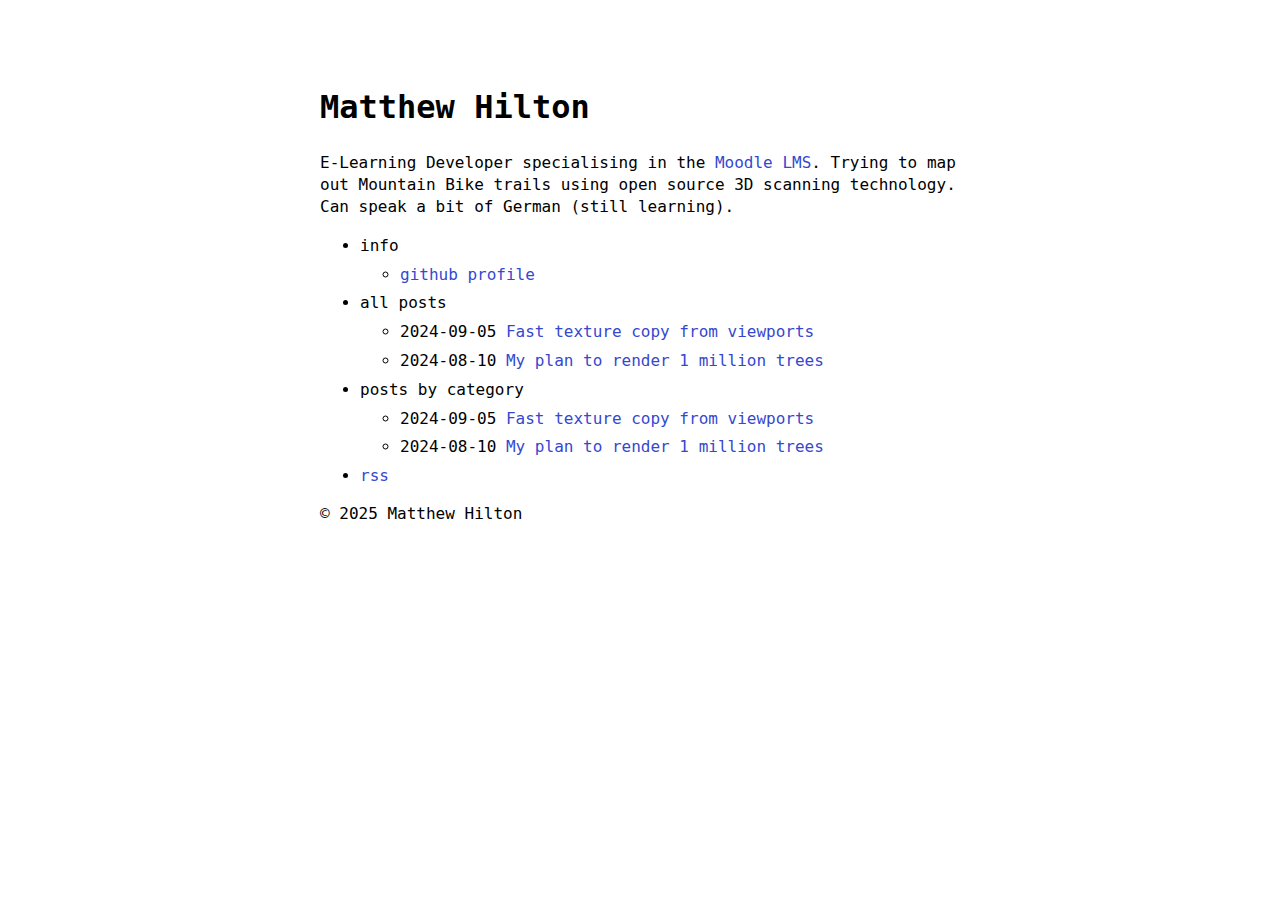
==== index.html @ ec4a8831 "deploy: d000a54d1fce532d34bb81f3a402c14c478342d5" ====
<!doctype html><html lang=en-us><head><meta name=generator content="Hugo 0.145.0"><meta charset=utf-8><meta http-equiv=X-UA-Compatible content="IE=edge"><meta name=viewport content="width=device-width,initial-scale=1"><title>Matthew Hilton
</title><link rel="shortcut icon" type=image/x-icon href=/><link rel=stylesheet href=/css/main.51652302d3a998bf7887aed5c2cf89141bbebdf45a2c8f87b0717a3cf4f51c4e53c694c328fb1de78c3a625a1c01f80745bf1f2f42c040647a245cbbb6c2d1d7.css integrity="sha512-UWUjAtOpmL94h67Vws+JFBu+vfRaLI+HsHF6PPT1HE5TxpTDKPsd54w6YlocAfgHRb8fL0LAQGR6JFy7tsLR1w=="></head><body a=auto><main class=page-content aria-label=Content><div class=w><header><h1>Matthew Hilton</h1></header><p>E-Learning Developer specialising in the <a href=https://moodle.org/>Moodle LMS</a>. Trying to map out Mountain Bike trails using open source 3D scanning technology. Can speak a bit of German (still learning).</p><ul><li>info</li><ul><li><a href=https://github.com/matthewhilton>github profile</a></li></ul><li>all posts</li><ul><li><span>2024-09-05</span>
<a href=/posts/godot/02-fast-texture-copy/>Fast texture copy from viewports</a></li><li><span>2024-08-10</span>
<a href=/posts/godot/2024-08-10-rendering-1-million-trees.md/>My plan to render 1 million trees</a></li></ul><li>posts by category</li><ul><li><span>2024-09-05</span>
<a href=/posts/godot/02-fast-texture-copy/>Fast texture copy from viewports</a></li><li><span>2024-08-10</span>
<a href=/posts/godot/2024-08-10-rendering-1-million-trees.md/>My plan to render 1 million trees</a></li></ul><li><a href=/index.xml>rss</a></li></ul><footer class=site-footer><p>&copy; 2025 Matthew Hilton</p></footer></div></main></body></html>
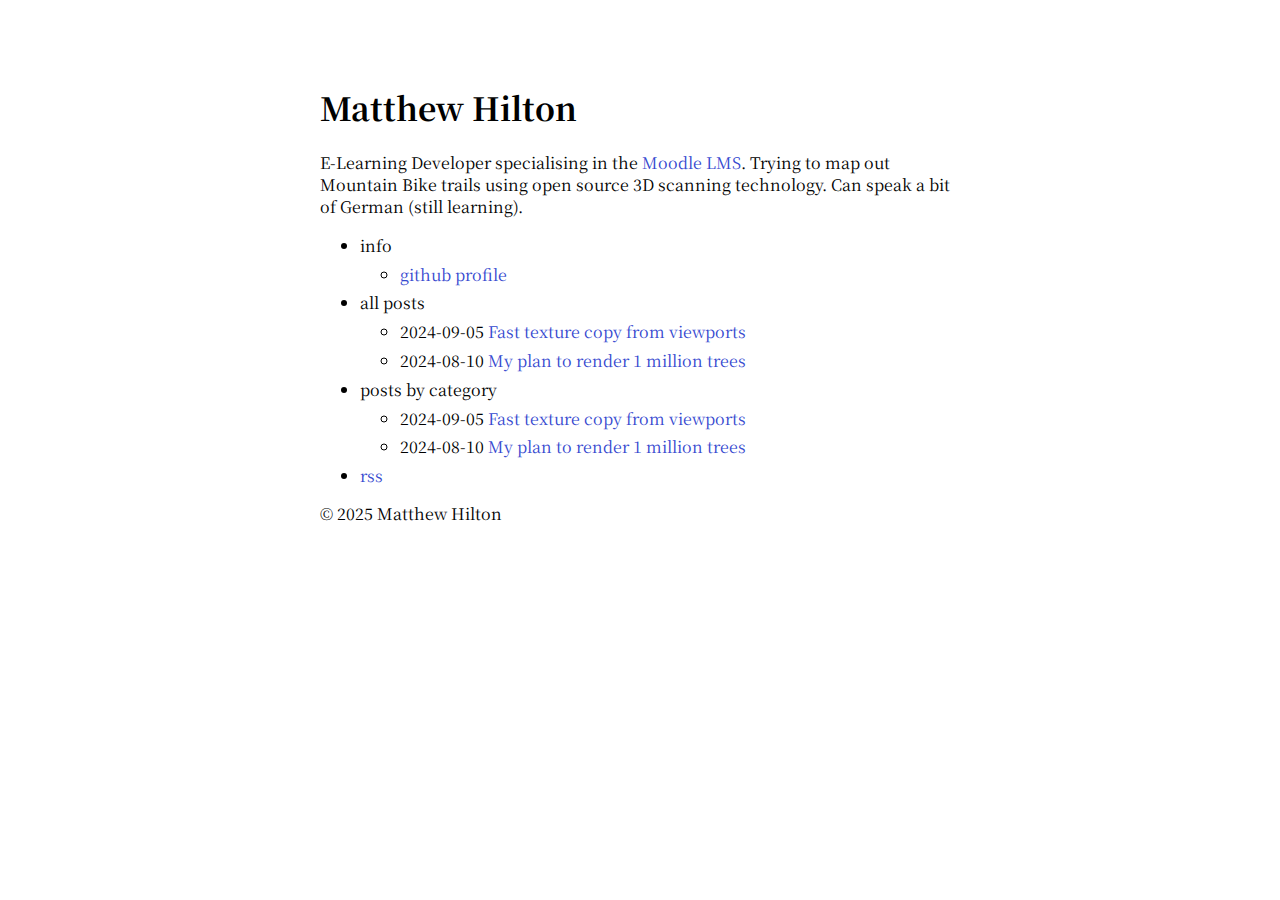
==== commit 3abac30e: "deploy: e254d53d2cbccf26093777a45844bb4e3caa38e3" ====
--- a/index.html
+++ b/index.html
@@ -1,5 +1,5 @@
 <!doctype html><html lang=en-us><head><meta name=generator content="Hugo 0.145.0"><meta charset=utf-8><meta http-equiv=X-UA-Compatible content="IE=edge"><meta name=viewport content="width=device-width,initial-scale=1"><title>Matthew Hilton
-</title><link rel="shortcut icon" type=image/x-icon href=/><link rel=stylesheet href=/css/main.51652302d3a998bf7887aed5c2cf89141bbebdf45a2c8f87b0717a3cf4f51c4e53c694c328fb1de78c3a625a1c01f80745bf1f2f42c040647a245cbbb6c2d1d7.css integrity="sha512-UWUjAtOpmL94h67Vws+JFBu+vfRaLI+HsHF6PPT1HE5TxpTDKPsd54w6YlocAfgHRb8fL0LAQGR6JFy7tsLR1w=="></head><body a=auto><main class=page-content aria-label=Content><div class=w><header><h1>Matthew Hilton</h1></header><p>E-Learning Developer specialising in the <a href=https://moodle.org/>Moodle LMS</a>. Trying to map out Mountain Bike trails using open source 3D scanning technology. Can speak a bit of German (still learning).</p><ul><li>info</li><ul><li><a href=https://github.com/matthewhilton>github profile</a></li></ul><li>all posts</li><ul><li><span>2024-09-05</span>
+</title><link rel="shortcut icon" type=image/x-icon href=/><link rel=stylesheet href=/css/main.51652302d3a998bf7887aed5c2cf89141bbebdf45a2c8f87b0717a3cf4f51c4e53c694c328fb1de78c3a625a1c01f80745bf1f2f42c040647a245cbbb6c2d1d7.css integrity="sha512-UWUjAtOpmL94h67Vws+JFBu+vfRaLI+HsHF6PPT1HE5TxpTDKPsd54w6YlocAfgHRb8fL0LAQGR6JFy7tsLR1w=="><link rel=preconnect href=https://fonts.googleapis.com><link rel=preconnect href=https://fonts.gstatic.com crossorigin><link href="https://fonts.googleapis.com/css2?family=Noto+Serif+JP:wght@200..900&display=swap" rel=stylesheet><style>body{font-family:noto serif jp,serif;font-optical-sizing:auto}</style></head><body a=auto><main class=page-content aria-label=Content><div class=w><header><h1>Matthew Hilton</h1></header><p>E-Learning Developer specialising in the <a href=https://moodle.org/>Moodle LMS</a>. Trying to map out Mountain Bike trails using open source 3D scanning technology. Can speak a bit of German (still learning).</p><ul><li>info</li><ul><li><a href=https://github.com/matthewhilton>github profile</a></li></ul><li>all posts</li><ul><li><span>2024-09-05</span>
 <a href=/posts/godot/02-fast-texture-copy/>Fast texture copy from viewports</a></li><li><span>2024-08-10</span>
 <a href=/posts/godot/2024-08-10-rendering-1-million-trees.md/>My plan to render 1 million trees</a></li></ul><li>posts by category</li><ul><li><span>2024-09-05</span>
 <a href=/posts/godot/02-fast-texture-copy/>Fast texture copy from viewports</a></li><li><span>2024-08-10</span>
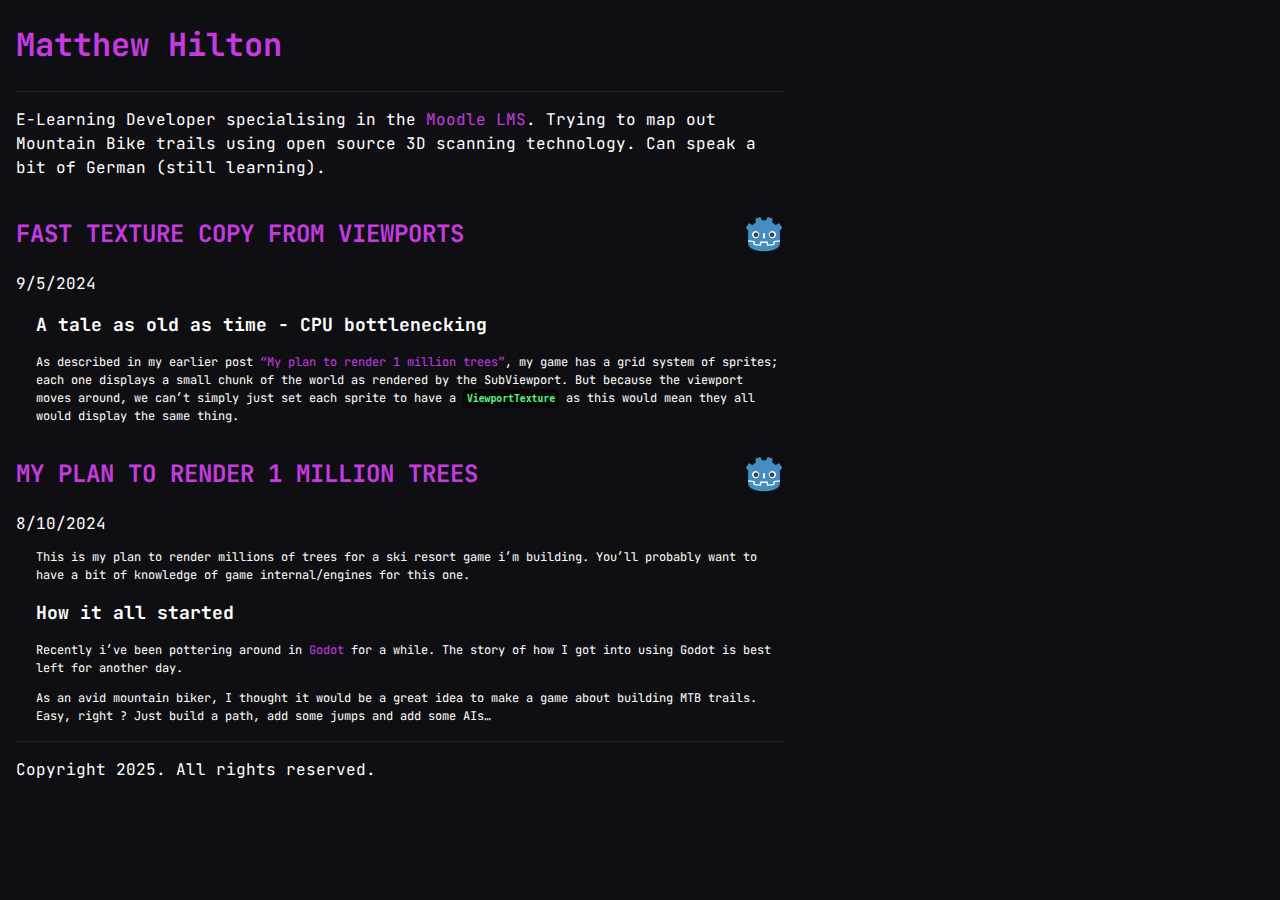
==== commit e3f5e585: "deploy: c4816ae3a58c7ab78ce87d56805d0fcd0dd557d1" ====
--- a/index.html
+++ b/index.html
@@ -1,6 +1,2 @@
-<!doctype html><html lang=en-us><head><meta name=generator content="Hugo 0.145.0"><meta charset=utf-8><meta http-equiv=X-UA-Compatible content="IE=edge"><meta name=viewport content="width=device-width,initial-scale=1"><title>Matthew Hilton
-</title><link rel="shortcut icon" type=image/x-icon href=/><link rel=stylesheet href=/css/main.51652302d3a998bf7887aed5c2cf89141bbebdf45a2c8f87b0717a3cf4f51c4e53c694c328fb1de78c3a625a1c01f80745bf1f2f42c040647a245cbbb6c2d1d7.css integrity="sha512-UWUjAtOpmL94h67Vws+JFBu+vfRaLI+HsHF6PPT1HE5TxpTDKPsd54w6YlocAfgHRb8fL0LAQGR6JFy7tsLR1w=="><link rel=preconnect href=https://fonts.googleapis.com><link rel=preconnect href=https://fonts.gstatic.com crossorigin><link href="https://fonts.googleapis.com/css2?family=Noto+Serif+JP:wght@200..900&display=swap" rel=stylesheet><style>body{font-family:noto serif jp,serif;font-optical-sizing:auto}</style></head><body a=auto><main class=page-content aria-label=Content><div class=w><header><h1>Matthew Hilton</h1></header><p>E-Learning Developer specialising in the <a href=https://moodle.org/>Moodle LMS</a>. Trying to map out Mountain Bike trails using open source 3D scanning technology. Can speak a bit of German (still learning).</p><ul><li>info</li><ul><li><a href=https://github.com/matthewhilton>github profile</a></li></ul><li>all posts</li><ul><li><span>2024-09-05</span>
-<a href=/posts/godot/02-fast-texture-copy/>Fast texture copy from viewports</a></li><li><span>2024-08-10</span>
-<a href=/posts/godot/2024-08-10-rendering-1-million-trees.md/>My plan to render 1 million trees</a></li></ul><li>posts by category</li><ul><li><span>2024-09-05</span>
-<a href=/posts/godot/02-fast-texture-copy/>Fast texture copy from viewports</a></li><li><span>2024-08-10</span>
-<a href=/posts/godot/2024-08-10-rendering-1-million-trees.md/>My plan to render 1 million trees</a></li></ul><li><a href=/index.xml>rss</a></li></ul><footer class=site-footer><p>&copy; 2025 Matthew Hilton</p></footer></div></main></body></html>+<!doctype html><html lang=en-us dir=ltr><head><meta name=generator content="Hugo 0.145.0"><meta charset=utf-8><meta name=viewport content="width=device-width"><title>Matthew Hilton</title>
+<link rel=stylesheet href=/css/main.min.96c2b939ec8eebc424a37cf12a25a1f8899779f4dda86e7eb9fc456d8eaf8cba.css integrity="sha256-lsK5OeyO68Qko3zxKiWh+ImXefTdqG5+ufxFbY6vjLo=" crossorigin=anonymous><script src=/js/main.f2979a93a325fecf9605263bd141398a311c8e23388ed7dcff74f92f7e632866.js integrity="sha256-8peak6Ml/s+WBSY70UE5ijEcjiM4jtfc/3T5L35jKGY=" crossorigin=anonymous></script></head><body><header><h1><a href=/ class=header-link>Matthew Hilton</a></h1></header><main><p>E-Learning Developer specialising in the <a href=https://moodle.org/>Moodle LMS</a>. Trying to map out Mountain Bike trails using open source 3D scanning technology. Can speak a bit of German (still learning).</p><div class=post-title-box><h2 class=post-title><a href=/posts/godot/02-fast-texture-copy/>Fast texture copy from viewports</a></h2><img src=/icons/godot.png alt="godot game engine logo"></div><time datetime=2024-09-05T00:00:00+00:00>9/5/2024</time><div class=post-summary><h2 id=a-tale-as-old-as-time---cpu-bottlenecking>A tale as old as time - CPU bottlenecking</h2><p>As described in my earlier post <a href=../00-rendering-lots-of-trees>&ldquo;My plan to render 1 million trees&rdquo;</a>, my game has a grid system of sprites; each one displays a small chunk of the world as rendered by the SubViewport. But because the viewport moves around, we can&rsquo;t simply just set each sprite to have a <code>ViewportTexture</code> as this would mean they all would display the same thing.</p></div><div class=post-title-box><h2 class=post-title><a href=/posts/godot/2024-08-10-rendering-1-million-trees.md/>My plan to render 1 million trees</a></h2><img src=/icons/godot.png alt="godot game engine logo"></div><time datetime=2024-08-10T00:00:00+00:00>8/10/2024</time><div class=post-summary><p>This is my plan to render millions of trees for a ski resort game i&rsquo;m building. You&rsquo;ll probably want to have a bit of knowledge of game internal/engines for this one.</p><h2 id=how-it-all-started>How it all started</h2><p>Recently i&rsquo;ve been pottering around in <a href=https://godotengine.org/>Godot</a> for a while. The story of how I got into using Godot is best left for another day.</p><p>As an avid mountain biker, I thought it would be a great idea to make a game about building MTB trails. Easy, right ? Just build a path, add some jumps and add some AIs&mldr;</p></div></main><footer><p>Copyright 2025. All rights reserved.</p></footer></body></html>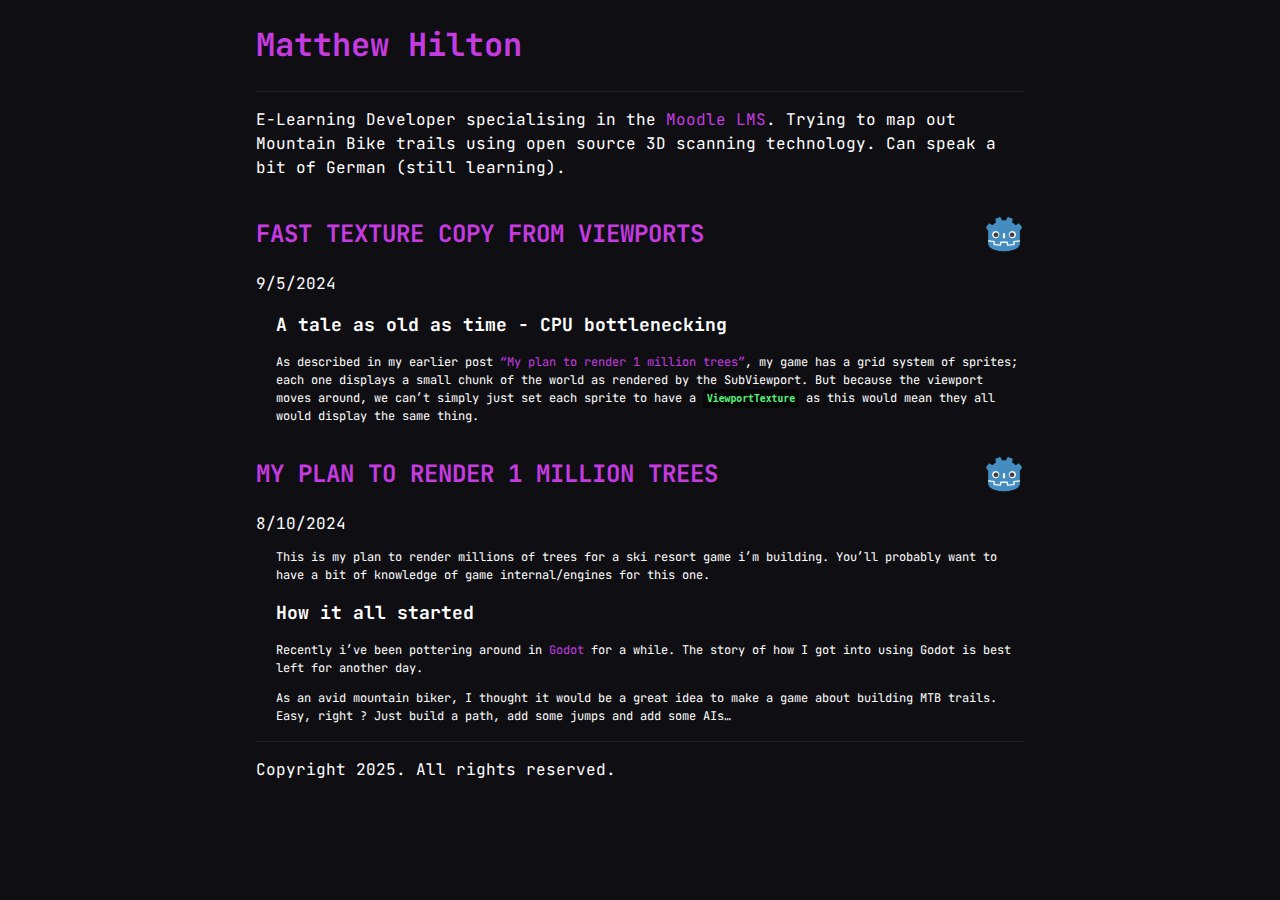
==== commit 9719c1ac: "deploy: 65b74682ed52cd6825e6fbf1a1db7904a657034f" ====
--- a/index.html
+++ b/index.html
@@ -1,2 +1,2 @@
 <!doctype html><html lang=en-us dir=ltr><head><meta name=generator content="Hugo 0.145.0"><meta charset=utf-8><meta name=viewport content="width=device-width"><title>Matthew Hilton</title>
-<link rel=stylesheet href=/css/main.min.96c2b939ec8eebc424a37cf12a25a1f8899779f4dda86e7eb9fc456d8eaf8cba.css integrity="sha256-lsK5OeyO68Qko3zxKiWh+ImXefTdqG5+ufxFbY6vjLo=" crossorigin=anonymous><script src=/js/main.f2979a93a325fecf9605263bd141398a311c8e23388ed7dcff74f92f7e632866.js integrity="sha256-8peak6Ml/s+WBSY70UE5ijEcjiM4jtfc/3T5L35jKGY=" crossorigin=anonymous></script></head><body><header><h1><a href=/ class=header-link>Matthew Hilton</a></h1></header><main><p>E-Learning Developer specialising in the <a href=https://moodle.org/>Moodle LMS</a>. Trying to map out Mountain Bike trails using open source 3D scanning technology. Can speak a bit of German (still learning).</p><div class=post-title-box><h2 class=post-title><a href=/posts/godot/02-fast-texture-copy/>Fast texture copy from viewports</a></h2><img src=/icons/godot.png alt="godot game engine logo"></div><time datetime=2024-09-05T00:00:00+00:00>9/5/2024</time><div class=post-summary><h2 id=a-tale-as-old-as-time---cpu-bottlenecking>A tale as old as time - CPU bottlenecking</h2><p>As described in my earlier post <a href=../00-rendering-lots-of-trees>&ldquo;My plan to render 1 million trees&rdquo;</a>, my game has a grid system of sprites; each one displays a small chunk of the world as rendered by the SubViewport. But because the viewport moves around, we can&rsquo;t simply just set each sprite to have a <code>ViewportTexture</code> as this would mean they all would display the same thing.</p></div><div class=post-title-box><h2 class=post-title><a href=/posts/godot/2024-08-10-rendering-1-million-trees.md/>My plan to render 1 million trees</a></h2><img src=/icons/godot.png alt="godot game engine logo"></div><time datetime=2024-08-10T00:00:00+00:00>8/10/2024</time><div class=post-summary><p>This is my plan to render millions of trees for a ski resort game i&rsquo;m building. You&rsquo;ll probably want to have a bit of knowledge of game internal/engines for this one.</p><h2 id=how-it-all-started>How it all started</h2><p>Recently i&rsquo;ve been pottering around in <a href=https://godotengine.org/>Godot</a> for a while. The story of how I got into using Godot is best left for another day.</p><p>As an avid mountain biker, I thought it would be a great idea to make a game about building MTB trails. Easy, right ? Just build a path, add some jumps and add some AIs&mldr;</p></div></main><footer><p>Copyright 2025. All rights reserved.</p></footer></body></html>+<link rel=stylesheet href=/css/main.min.aecc24f5bab5ac0ba9e0a44be7b8e0ff1cc1304d51661d11a28afc0fe22119f7.css integrity="sha256-rswk9bq1rAup4KRL57jg/xzBME1RZh0Roor8D+IhGfc=" crossorigin=anonymous><script src=/js/main.f2979a93a325fecf9605263bd141398a311c8e23388ed7dcff74f92f7e632866.js integrity="sha256-8peak6Ml/s+WBSY70UE5ijEcjiM4jtfc/3T5L35jKGY=" crossorigin=anonymous></script></head><body><header><h1><a href=/ class=header-link>Matthew Hilton</a></h1></header><main><p>E-Learning Developer specialising in the <a href=https://moodle.org/>Moodle LMS</a>. Trying to map out Mountain Bike trails using open source 3D scanning technology. Can speak a bit of German (still learning).</p><div class=post-title-box><h2 class=post-title><a href=/posts/godot/02-fast-texture-copy/>Fast texture copy from viewports</a></h2><img src=/icons/godot.png alt="godot game engine logo"></div><time datetime=2024-09-05T00:00:00+00:00>9/5/2024</time><div class=post-summary><h2 id=a-tale-as-old-as-time---cpu-bottlenecking>A tale as old as time - CPU bottlenecking</h2><p>As described in my earlier post <a href=../00-rendering-lots-of-trees>&ldquo;My plan to render 1 million trees&rdquo;</a>, my game has a grid system of sprites; each one displays a small chunk of the world as rendered by the SubViewport. But because the viewport moves around, we can&rsquo;t simply just set each sprite to have a <code>ViewportTexture</code> as this would mean they all would display the same thing.</p></div><div class=post-title-box><h2 class=post-title><a href=/posts/godot/2024-08-10-rendering-1-million-trees.md/>My plan to render 1 million trees</a></h2><img src=/icons/godot.png alt="godot game engine logo"></div><time datetime=2024-08-10T00:00:00+00:00>8/10/2024</time><div class=post-summary><p>This is my plan to render millions of trees for a ski resort game i&rsquo;m building. You&rsquo;ll probably want to have a bit of knowledge of game internal/engines for this one.</p><h2 id=how-it-all-started>How it all started</h2><p>Recently i&rsquo;ve been pottering around in <a href=https://godotengine.org/>Godot</a> for a while. The story of how I got into using Godot is best left for another day.</p><p>As an avid mountain biker, I thought it would be a great idea to make a game about building MTB trails. Easy, right ? Just build a path, add some jumps and add some AIs&mldr;</p></div></main><footer><p>Copyright 2025. All rights reserved.</p></footer></body></html>